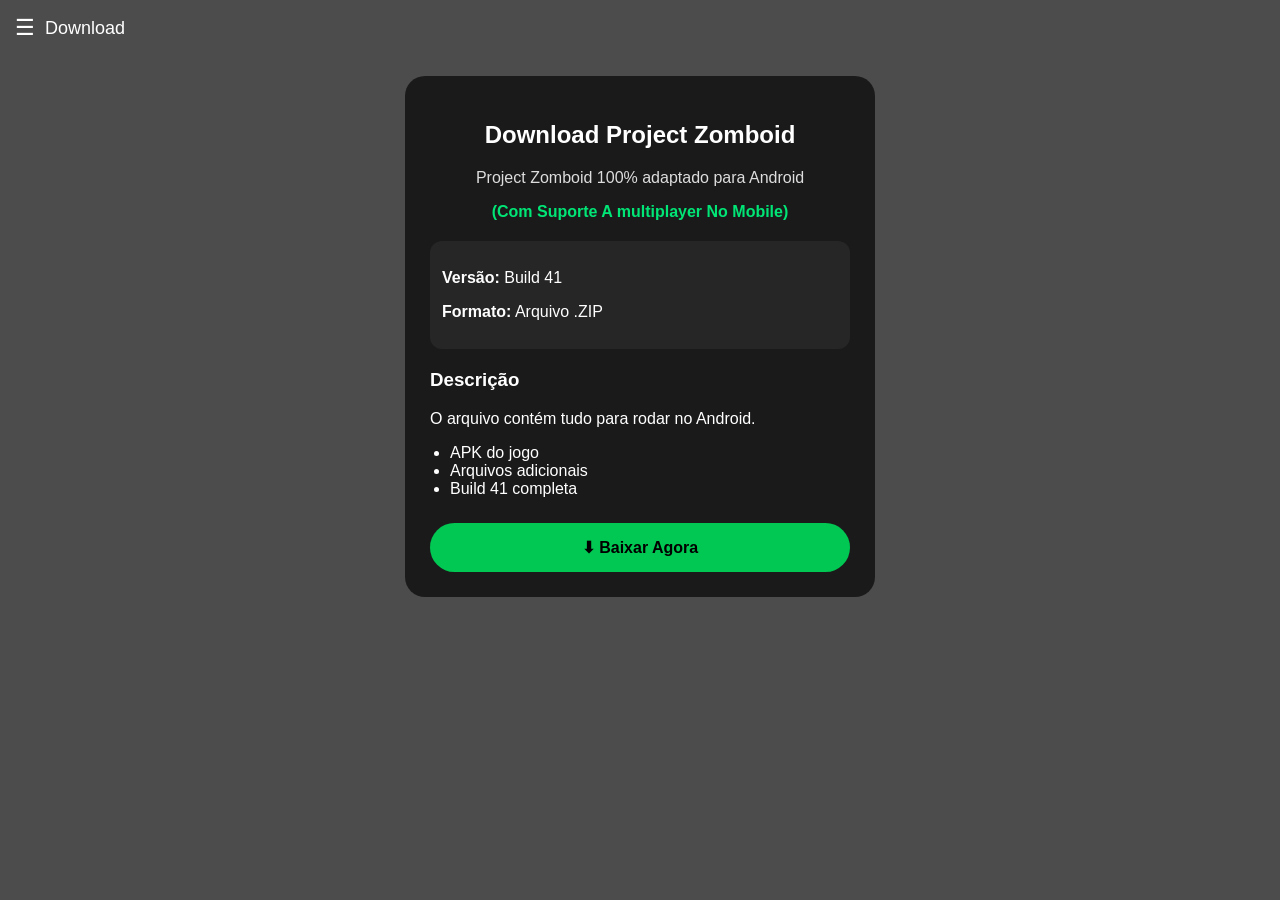
==== download.html @ 04401231 "Add files via upload" ====
<!DOCTYPE html>
<html lang="pt-BR">
<head>
<meta charset="UTF-8">
<meta name="viewport" content="width=device-width, initial-scale=1.0">
<title>Download Project Zomboid</title>

<style>
body {
  margin: 0;
  font-family: Arial, sans-serif;
  color: white;

  /* fallback caso vídeo não carregue */
  background: url("Fundo.png") no-repeat center center fixed;
  background-size: cover;
}

/* VÍDEO */
.bg-video {
  position: fixed;
  top: 0;
  left: 0;
  width: 100%;
  height: 100%;
  object-fit: cover;
  z-index: -2;
}

/* ESCURECER */
.bg-overlay {
  position: fixed;
  inset: 0;
  background: rgba(0,0,0,0.7);
  z-index: -1;
}

/* HEADER */
.header {
  padding: 15px;
  font-size: 18px;
  display: flex;
  align-items: center;
  gap: 10px;
}

.menu-btn {
  font-size: 22px;
  cursor: pointer;
}

/* SIDEBAR */
.sidebar {
  position: fixed;
  top: 0;
  left: -260px;
  width: 260px;
  height: 100%;
  background: #111;
  transition: 0.3s;
  padding-top: 20px;
  z-index: 1000;
}

.sidebar a {
  display: block;
  padding: 15px;
  color: white;
  text-decoration: none;
  border-bottom: 1px solid #222;
}

.sidebar a:hover {
  background: #1f1f1f;
}

.active {
  background: #00c853;
  color: black !important;
  font-weight: bold;
}

.sidebar.open {
  left: 0;
}

/* OVERLAY */
.overlay {
  position: fixed;
  inset: 0;
  background: rgba(0,0,0,0.5);
  display: none;
  z-index: 999;
}

.overlay.show {
  display: block;
}

/* CONTEÚDO */
.content {
  padding: 20px;
  display: flex;
  justify-content: center;
}

.box {
  background: rgba(0,0,0,0.65);
  padding: 25px;
  border-radius: 20px;
  max-width: 420px;
  width: 100%;
  backdrop-filter: blur(6px);
}

h2 {
  text-align: center;
}

.subtitle {
  text-align: center;
  opacity: 0.85;
  margin-bottom: 5px;
}

.highlight {
  text-align: center;
  color: #00e676;
  margin-bottom: 20px;
}

/* INFO */
.info {
  background: rgba(255,255,255,0.05);
  padding: 12px;
  border-radius: 12px;
  margin-bottom: 20px;
}

/* DESCRIÇÃO */
.description ul {
  padding-left: 20px;
}

/* BOTÃO */
.download-btn {
  display: block;
  margin-top: 25px;
  padding: 15px;
  text-align: center;
  border-radius: 30px;
  background: #00c853;
  font-weight: bold;
  text-decoration: none;
  color: black;
  transition: 0.2s;
}

.download-btn:hover {
  background: #00e676;
  transform: scale(1.03);
}
</style>
</head>

<body>

<!-- VÍDEO -->
<video id="bgVideo" class="bg-video" autoplay muted loop playsinline preload="auto">
  <source src="VideoDeFundo.mp4" type="video/mp4">
</video>

<div class="bg-overlay"></div>

<!-- MENU -->
<div class="sidebar" id="sidebar">
  <a href="index.html">Mods Project Zomboid</a>
  <a class="active">Download</a>
  <a href="#">Servidores BR</a>
  <a href="#">Servidores USA</a>
  <a href="#">Discord</a>
</div>

<div class="overlay" id="overlay" onclick="toggleMenu()"></div>

<!-- HEADER -->
<div class="header">
  <div class="menu-btn" onclick="toggleMenu()">☰</div>
  Download
</div>

<!-- CONTEÚDO -->
<div class="content">
  <div class="box">

    <h2>Download Project Zomboid</h2>

    <p class="subtitle">
      Project Zomboid 100% adaptado para Android
    </p>

    <p class="highlight">
      <strong>(Com Suporte A multiplayer No Mobile)</strong>
    </p>

    <div class="info">
      <p><strong>Versão:</strong> Build 41</p>
      <p><strong>Formato:</strong> Arquivo .ZIP</p>
    </div>

    <div class="description">
      <h3>Descrição</h3>
      <p>O arquivo contém tudo para rodar no Android.</p>
      <ul>
        <li>APK do jogo</li>
        <li>Arquivos adicionais</li>
        <li>Build 41 completa</li>
      </ul>
    </div>

    <a class="download-btn"
       href="https://www.mediafire.com/file/fqtx0fidmlaori2/Project+zomboid+mobile.zip/file"
       target="_blank">
       ⬇ Baixar Agora
    </a>

  </div>
</div>

<script>
function toggleMenu(){
  document.getElementById("sidebar").classList.toggle("open");
  document.getElementById("overlay").classList.toggle("show");
}

/* INICIAR EM 0:20 */
const video = document.getElementById("bgVideo");

video.addEventListener("loadedmetadata", () => {
  video.currentTime = 20;
});

/* LOOP A PARTIR DE 0:20 */
video.addEventListener("timeupdate", () => {
  if (video.currentTime >= video.duration - 0.3) {
    video.currentTime = 20;
  }
});
</script>

</body>
</html>
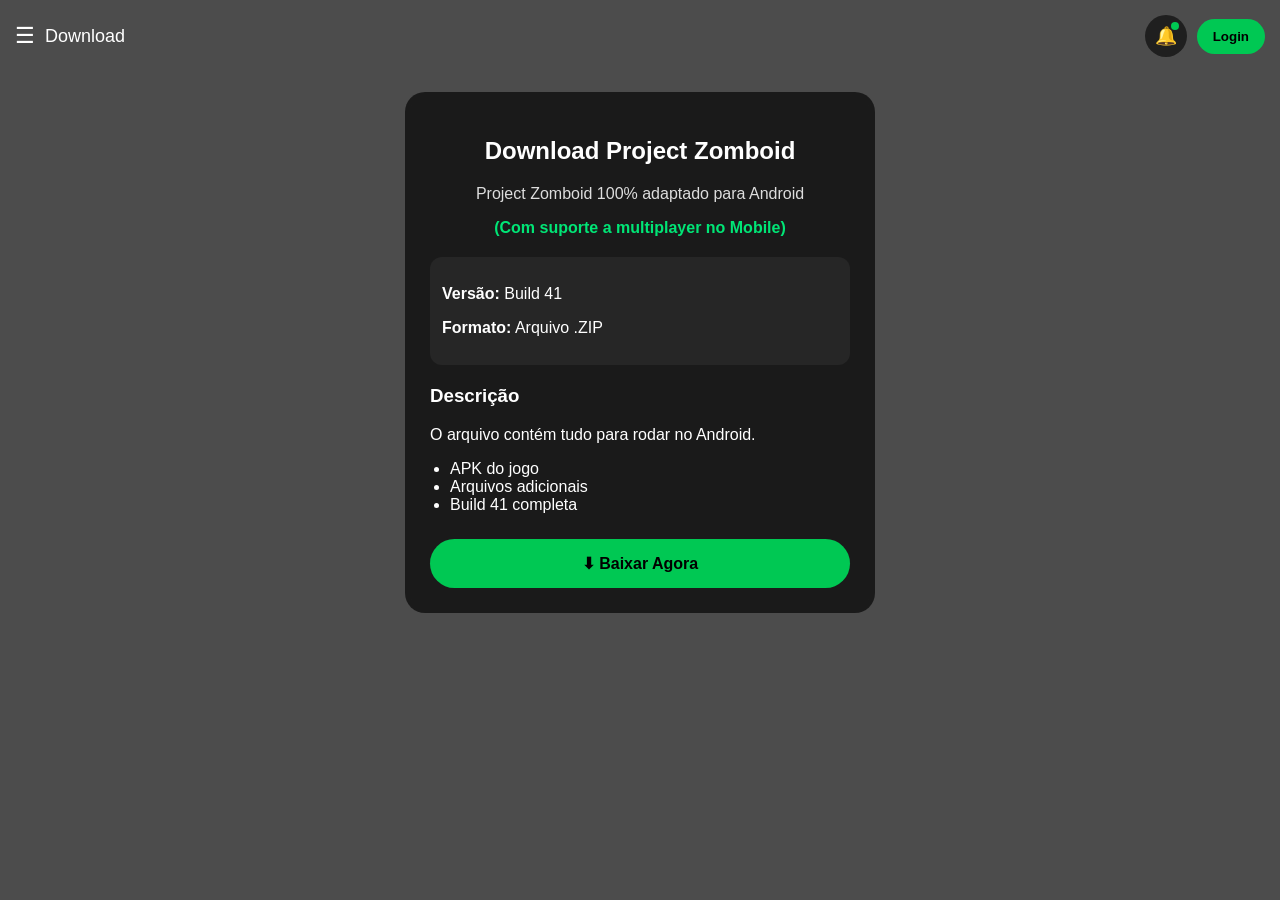
==== commit 18af3757: "Update download.html" ====
--- a/download.html
+++ b/download.html
@@ -10,8 +10,6 @@
   margin: 0;
   font-family: Arial, sans-serif;
   color: white;
-
-  /* fallback caso vídeo não carregue */
   background: url("Fundo.png") no-repeat center center fixed;
   background-size: cover;
 }
@@ -41,12 +39,63 @@
   font-size: 18px;
   display: flex;
   align-items: center;
+  justify-content: space-between;
   gap: 10px;
+}
+
+.header-left{
+  display:flex;
+  align-items:center;
+  gap:10px;
+}
+
+.header-right{
+  display:flex;
+  align-items:center;
+  gap:10px;
 }
 
 .menu-btn {
   font-size: 22px;
   cursor: pointer;
+}
+
+/* NOTIFICAÇÃO */
+.notify-btn{
+  width:42px;
+  height:42px;
+  border-radius:50%;
+  background:#1f1f1f;
+  display:flex;
+  align-items:center;
+  justify-content:center;
+  position:relative;
+  font-size:18px;
+}
+
+.notify-dot{
+  position:absolute;
+  top:7px;
+  right:8px;
+  width:8px;
+  height:8px;
+  background:#00c853;
+  border-radius:50%;
+}
+
+/* LOGIN */
+.login-btn{
+  background:#00c853;
+  color:black;
+  border:none;
+  padding:10px 16px;
+  border-radius:20px;
+  font-weight:bold;
+  cursor:pointer;
+  max-width:140px;
+  overflow:hidden;
+  text-overflow:ellipsis;
+  white-space:nowrap;
 }
 
 /* SIDEBAR */
@@ -166,86 +215,281 @@
 <body>
 
 <!-- VÍDEO -->
-<video id="bgVideo" class="bg-video" autoplay muted loop playsinline preload="auto">
-  <source src="VideoDeFundo.mp4" type="video/mp4">
+<video
+id="bgVideo"
+class="bg-video"
+autoplay
+muted
+loop
+playsinline
+preload="auto">
+
+  <source
+  src="VideoDeFundo.mp4"
+  type="video/mp4">
+
 </video>
 
 <div class="bg-overlay"></div>
 
 <!-- MENU -->
 <div class="sidebar" id="sidebar">
-  <a href="index.html">Mods Project Zomboid</a>
-  <a class="active">Download</a>
-  <a href="#">Servidores BR</a>
-  <a href="#">Servidores USA</a>
-  <a href="#">Discord</a>
+
+  <a href="index.html">
+    Mods Project Zomboid
+  </a>
+
+  <a href="download.html" class="active">
+    Download Project Zomboid
+  </a>
+
+  <!-- MINHAS PUBLICAÇÕES -->
+  <a href="MinhasPublicacoes.html"
+  id="minhasPubBtn"
+  style="display:none;">
+
+    📦 Minha Publicações
+
+  </a>
+
+  <!-- PAINEL ADM -->
+  <a href="PainelAdm.html"
+  id="painelAdmBtn"
+  style="display:none;">
+
+    🛠️ Painel ADM
+
+  </a>
+
+  <a href="#">
+    Servidores BR
+  </a>
+
+  <a href="#">
+    Servidores USA
+  </a>
+
+  <a href="#">
+    Discord
+  </a>
+
 </div>
 
-<div class="overlay" id="overlay" onclick="toggleMenu()"></div>
+<div
+class="overlay"
+id="overlay"
+onclick="toggleMenu()"></div>
 
 <!-- HEADER -->
 <div class="header">
-  <div class="menu-btn" onclick="toggleMenu()">☰</div>
-  Download
+
+  <div class="header-left">
+
+    <div
+    class="menu-btn"
+    onclick="toggleMenu()">
+
+      ☰
+
+    </div>
+
+    Download
+
+  </div>
+
+  <div class="header-right">
+
+    <!-- NOTIFICAÇÃO -->
+    <div class="notify-btn">
+
+      🔔
+
+      <div class="notify-dot"></div>
+
+    </div>
+
+    <!-- LOGIN -->
+    <button
+    class="login-btn"
+    id="loginBtn">
+
+      Login
+
+    </button>
+
+  </div>
+
 </div>
 
 <!-- CONTEÚDO -->
 <div class="content">
+
   <div class="box">
 
-    <h2>Download Project Zomboid</h2>
+    <h2>
+      Download Project Zomboid
+    </h2>
 
     <p class="subtitle">
       Project Zomboid 100% adaptado para Android
     </p>
 
     <p class="highlight">
-      <strong>(Com Suporte A multiplayer No Mobile)</strong>
+      <strong>
+        (Com suporte a multiplayer no Mobile)
+      </strong>
     </p>
 
     <div class="info">
-      <p><strong>Versão:</strong> Build 41</p>
-      <p><strong>Formato:</strong> Arquivo .ZIP</p>
+
+      <p>
+        <strong>Versão:</strong>
+        Build 41
+      </p>
+
+      <p>
+        <strong>Formato:</strong>
+        Arquivo .ZIP
+      </p>
+
     </div>
 
     <div class="description">
+
       <h3>Descrição</h3>
-      <p>O arquivo contém tudo para rodar no Android.</p>
+
+      <p>
+        O arquivo contém tudo para rodar no Android.
+      </p>
+
       <ul>
+
         <li>APK do jogo</li>
+
         <li>Arquivos adicionais</li>
+
         <li>Build 41 completa</li>
+
       </ul>
+
     </div>
 
-    <a class="download-btn"
-       href="https://www.mediafire.com/file/fqtx0fidmlaori2/Project+zomboid+mobile.zip/file"
-       target="_blank">
-       ⬇ Baixar Agora
+    <a
+    class="download-btn"
+    href="https://www.mediafire.com/file/fqtx0fidmlaori2/Project+zomboid+mobile.zip/file"
+    target="_blank">
+
+      ⬇ Baixar Agora
+
     </a>
 
   </div>
+
 </div>
 
 <script>
+
+/* LOGIN */
+const loginBtn =
+document.getElementById("loginBtn");
+
+const usuario =
+JSON.parse(
+localStorage.getItem("usuarioModSteam")
+);
+
+/* BOTÕES */
+const minhasPubBtn =
+document.getElementById("minhasPubBtn");
+
+const painelAdmBtn =
+document.getElementById("painelAdmBtn");
+
+/* STATUS LOGIN */
+if(usuario && usuario.nick){
+
+  loginBtn.innerText =
+  usuario.nick;
+
+  minhasPubBtn.style.display =
+  "block";
+
+  /* ADM */
+  if(usuario.nick === "ADM"){
+
+    painelAdmBtn.style.display =
+    "block";
+
+  }else{
+
+    painelAdmBtn.style.display =
+    "none";
+
+  }
+
+}else{
+
+  loginBtn.innerText =
+  "Login";
+
+  minhasPubBtn.style.display =
+  "none";
+
+  painelAdmBtn.style.display =
+  "none";
+
+}
+
+/* LOGIN CLICK */
+loginBtn.onclick = ()=>{
+
+  location.href =
+  "Login.html";
+
+};
+
+/* MENU */
 function toggleMenu(){
-  document.getElementById("sidebar").classList.toggle("open");
-  document.getElementById("overlay").classList.toggle("show");
-}
-
-/* INICIAR EM 0:20 */
-const video = document.getElementById("bgVideo");
-
-video.addEventListener("loadedmetadata", () => {
+
+  document
+  .getElementById("sidebar")
+  .classList.toggle("open");
+
+  document
+  .getElementById("overlay")
+  .classList.toggle("show");
+
+}
+
+/* VÍDEO */
+const video =
+document.getElementById("bgVideo");
+
+/* COMEÇAR EM 0:20 */
+video.addEventListener(
+"loadedmetadata",
+()=>{
+
   video.currentTime = 20;
+
 });
 
-/* LOOP A PARTIR DE 0:20 */
-video.addEventListener("timeupdate", () => {
-  if (video.currentTime >= video.duration - 0.3) {
+/* LOOP */
+video.addEventListener(
+"timeupdate",
+()=>{
+
+  if(
+    video.currentTime >=
+    video.duration - 0.3
+  ){
+
     video.currentTime = 20;
+
   }
+
 });
+
 </script>
 
 </body>
